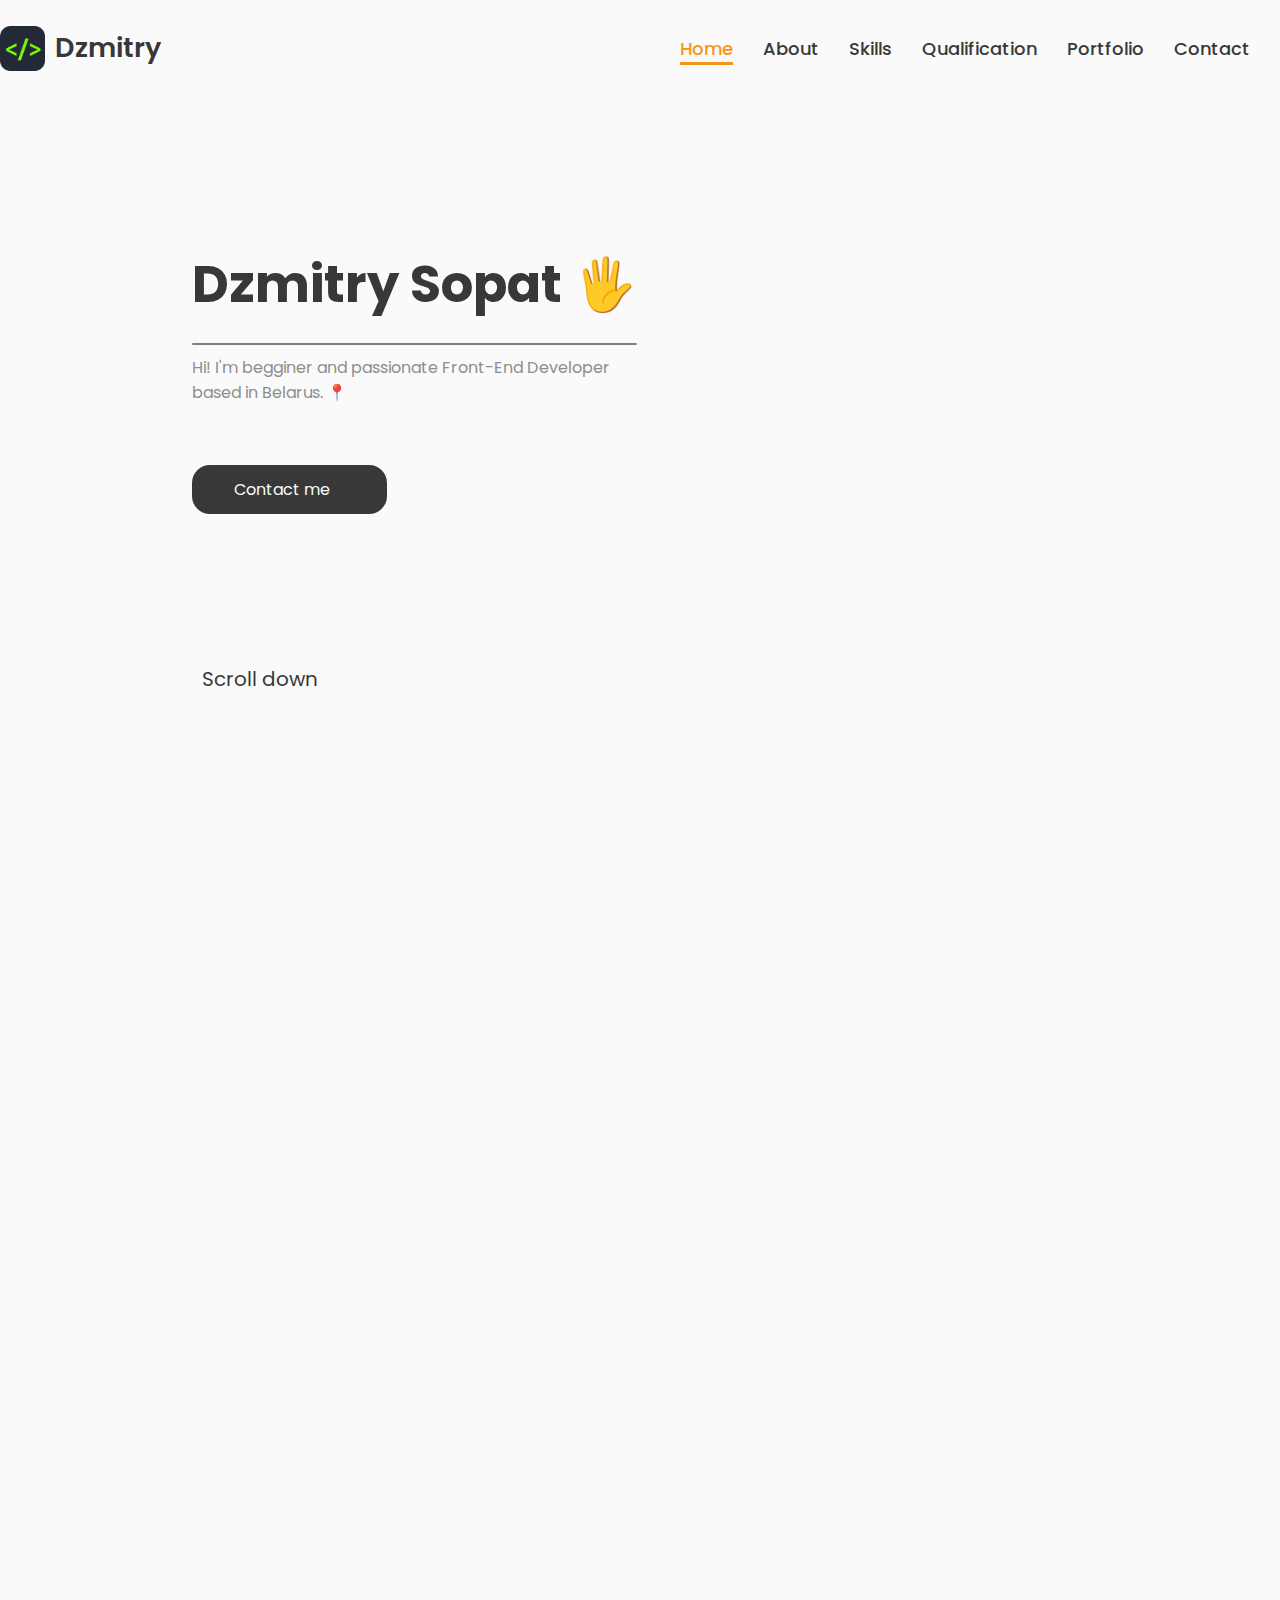
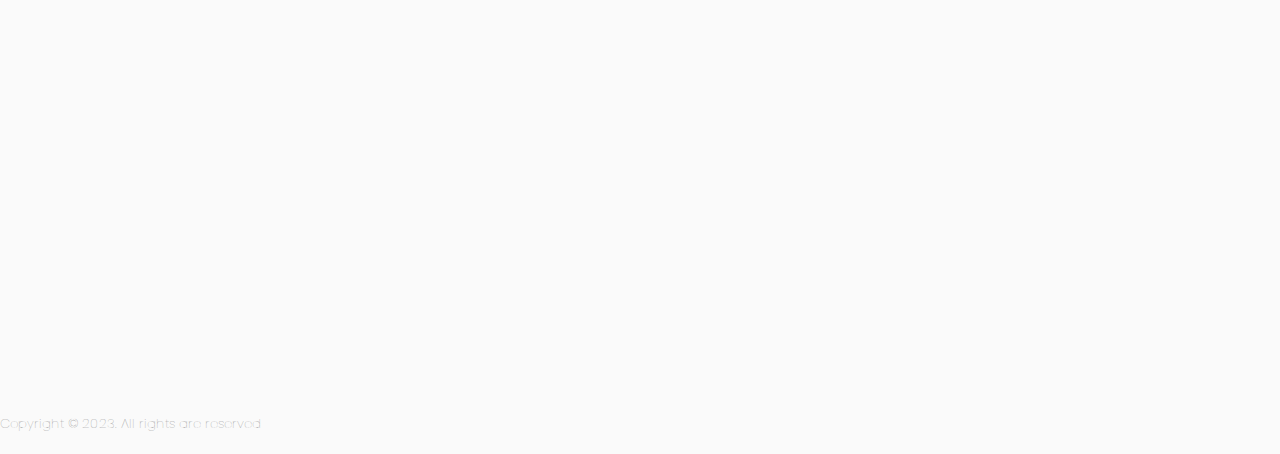
==== index.html @ a09d85f2 "main" ====
<!DOCTYPE html>
<html lang="en">
<head>
    <meta charset="UTF-8">
    <meta name="viewport" content="width=device-width, initial-scale=1.0">
    <title>Front-End</title>
    <link rel="stylesheet" href="./style.css">
    <link rel="stylesheet" href="./mobile.css">
    <link rel="shortcut icon" href="./img/logo.png" type="image/x-icon" id="favicon">
    <link href='https://unpkg.com/boxicons@2.1.4/css/boxicons.min.css' rel='stylesheet'>
    <link rel="stylesheet" href="https://unicons.iconscout.com/release/v4.0.0/css/line.css">
    <link rel="stylesheet" href="https://cdn.jsdelivr.net/npm/swiper@10/swiper-bundle.min.css"/>
    <script src="https://cdn.jsdelivr.net/npm/swiper@10/swiper-bundle.min.js"></script>
    <!-- <script src="https://cdnjs.cloudflare.com/ajax/libs/typed.js/2.1.0/typed.umd.js" integrity="sha512-+2pW8xXU/rNr7VS+H62aqapfRpqFwnSQh9ap6THjsm41AxgA0MhFRtfrABS+Lx2KHJn82UOrnBKhjZOXpom2LQ==" crossorigin="anonymous" referrerpolicy="no-referrer"></script> -->
    <script src="https://unpkg.com/typed.js@2.1.0/dist/typed.umd.js"></script>
</head>
<body class="body_hide">
    <header id="header" class="header">
        <a href="./index.html" id="logo" class="logo"><img src="/img/logo.png" class="logo-img" id="logoImg" alt="">Dzmitry</a>
        <nav id="navigation" class="navigation">
            <a href="#home-anchor" class="nav-link active-link">Home</a>
            <a href="#about-anchor" class="nav-link">About</a>
            <a href="#double-anchor" class="nav-link">Skills</a>
            <a href="#qualification-anchor" class="nav-link">Qualification</a>
            <a href="#portfolio-anchor" class="nav-link">Portfolio</a>
            <a href="#contact-anchor" class="nav-link">Contact</a>
            <i class="uil uil-moon theme"></i>
            <i class="uil uil-apps"></i>
            <div id="menu">
                <a href="#home" class="mob-link active-link" onclick="burgerNav()"><i class="uil uil-estate"></i>Home</a>
                <a href="#about" class="mob-link" onclick="burgerNav()"><i class="uil uil-user"></i>About</a>
                <a href="#double" class="mob-link" onclick="burgerNav()"><i class="uil uil-graph-bar"></i>Skills</a>
                <a href="#qualification" class="mob-link" onclick="burgerNav()"><i class="uil uil-graduation-cap"></i>Qualification</a>
                <a href="#portfolio" class="mob-link" onclick="burgerNav()"><i class="uil uil-bag-alt"></i>Portfolio</a>
                <a href="#contact" class="mob-link" onclick="burgerNav()"><i class="uil uil-message"></i>Contact</a>
                <i class="uil uil-times" id="close"></i>
            </div>
        </nav>
    </header>
    <div class="anchor" id="home-anchor"></div>
    <main id="main" class="main">
        <article id="home">
            <section class="links" id="links">
                <a href="https://by.linkedin.com/in/dzmitry-sopat-796473251" target="_blank"><i class="uil uil-linkedin-alt"></i></a>
                <a href="https://github.com/dzmitrysopat" target="_blank"><i class="uil uil-github-alt"></i></a>
                <a href="https://t.me/dimka_myxa" target="_blank"><i class="uil uil-telegram-alt"></i></a>
            </section>
            <section id="information" class="information">
                <h1>Dzmitry Sopat 🖐</h1>
                <div class="type">
                <h3 class="typing"></h3>
                </div>
                <hr>
                <p class="description">
                    Hi! I'm begginer and passionate Front-End Developer <br> based in Belarus. 📍
                </p>
                <div class="btns">
                    <a href="#contact-anchor" class="btn">Contact me<i class="uil uil-message"></i></a>
                    <a href="#contact" class="btn">Contact me<i class="uil uil-message"></i></a>
                    <a href="#about-anchor" class="white-btn"><i class="uil uil-mouse-alt scroll"></i>Scroll down<i class="uil uil-arrow-down"></i></a>
                    <a href="#about" class="white-btn"><i class="uil uil-mouse-alt scroll"></i>Scroll down<i class="uil uil-arrow-down"></i></a>
                </div>
            </section>
            <img src="./img/second.png" class="selfie" alt="">
        </article>

        <div class="anchor" id="about-anchor"></div>

        <article class="container element-animation" id="about">
            <section class="container-name">
                <h2>About Me</h2>
                <h4>My introdution</h4>
            </section>
            <section class="about">
                <img src="./img/first.png" class="selfie" alt="">
                <section class="container">
                    <div class="cards">
                        <a href="#double-anchor" class="card">
                            <i class='bx bx-award'></i>
                            <h4>Experience</h4>
                            <h5 class="">2 years</h5>
                        </a>
                        <a href="#portfolio-anchor" class="card">
                            <i class='bx bx-code-alt'></i>
                            <h4>Completed</h4>
                            <h5>5 projects</h5>
                        </a>
                        <a href="#contact-anchor" class="card">
                            <i class='bx bx-support'></i>
                            <h4>Support</h4>
                            <h5>Online 24/7</h5>
                        </a>
                    </div>
                    <p class="description">As a Junior Front-End Developer, I possess an impressive arsenal of skills in HTML, CSS, JavaScript. I excel in designing and maintaining responsive websites that offer a smooth user experience. My expertise lies in crafting dynamic, engaging interfaces through writing clean and optimized code and utilizing cutting-edge development tools and techniques. I am also a team player who thrives in collaborating with cross-functional teams to produce outstanding web applications.</p>
                    <!-- <a href="" class="btn" download="">Download CV<i class="uil uil-message"></i></a> -->
                </section>
            </section>
        </article>

        <div class="anchor" id="double-anchor"></div>

        <article class="container element-animation" id="double">
            <div id="skills" class="container">
                <section class="container-name">
                    <h2>Skills</h2>
                    <h4>My technical level</h4>
                </section>
                <section>
                    <div class="parent-card container">
                        <section class="container-name">
                            <h3>Front-End Developer</h3>
                            <hr>
                            <p class="description">I increase my skills every day</p>
                        </section>
                        <div class="skill-items">
                            <div class="skill-item">
                                <img src="https://skillicons.dev/icons?i=html" alt="html-icon">
                                <div class="skill-description">
                                    <h4 class="black">HTML</h4>
                                <h5>Basic</h5>
                            </div>
                            </div>
                            <div class="skill-item">
                                <img src="https://skillicons.dev/icons?i=css" alt="css-icon">
                                <div class="skill-description">
                                    <h4 class="black">CSS</h4>
                                <h5>Advanced</h5>
                            </div>
                            </div>
                            <div class="skill-item">
                                <img src="https://skillicons.dev/icons?i=js" alt="js-icon">
                                <div class="skill-description">
                                    <h4 class="black">JavaScript</h4>
                                <h5>Basic</h5>
                            </div>
                            </div>
                            <div class="skill-item">
                                <img src="https://skillicons.dev/icons?i=github" class="alt-image" id="git" alt="git-icon">
                                <div class="skill-description">
                                    <h4 class="black">Git</h4>
                                <h5>Basic</h5>
                            </div>
                            </div>
                            <div class="skill-item">
                                <img src="https://skillicons.dev/icons?i=bootstrap" alt="bootstrap-icon">
                                <div class="skill-description">
                                    <h4 class="black">Bootstrap</h4>
                                <h5>Basic</h5>
                            </div>
                        </div>
                            <div class="skill-item">
                                <img src="https://skillicons.dev/icons?i=figma" class="alt-image" id="figma" alt="figma-icon">
                                <div class="skill-description">
                                    <h4 class="black">Figma</h4>
                                <h5>Basic</h5>
                            </div>
                        </div>
                        </div>
                    </div>
                </section>
            </div>

            <div id="services" class="container">
                <section class="container-name">
                    <h2>Services</h2>
                    <h4>What i offer</h4>
                </section>
                <section>
                    <div class="parent-card container">
                        <section class="container-name">
                            <h3>2 years of experience</h3>
                            <hr>
                            <p class="description">Providing quality work to clients</p>
                        </section>
                        <ul>
                            <li>
                                <img src="./img/check.svg" alt="">
                                I develop the user interface.
                            </li>
                            <li>
                                <img src="./img/check.svg" alt="">
                                Web page development.
                            </li>
                            <li>
                                <img src="./img/check.svg" alt="">
                                I create ux element interactions.
                            </li>
                            <li>
                                <img src="./img/check.svg" alt="">
                                I position your brand.
                            </li>
                        </ul>
                    </div>
                </section>
            </div>
        </article>

        <div class="anchor" id="qualification-anchor"></div>

        <article class="container element-animation" id="qualification">
            <section class="container-name">
                <h2>Qualification</h2>
                <h4>My personal jorney</h4>
            </section>
            <section class="tabs">
                <button class="white-btn active" id="EducationBtn" onclick="hide()"><i class="uil uil-graduation-cap"></i>Education</button>
                <button class="white-btn" id="WorkBtn" onclick="show()"><i class="uil uil-briefcase-alt"></i>Experience</button>
            </section>
            <section class="container">
            <section class="education qualification-container">
                <div class="skill-description">
                    <h4>Energy Engineer</h4>
                    <h5>GSTU, Gomel, Belarus</h5>
                    <h5><i class="uil uil-calendar-alt"></i> 2013-2018</h5>
                </div>
                <div class="skill-description">
                    <h4>Master of Energy</h4>
                    <h5>GSTU, Gomel, Belarus</h5>
                    <h5><i class="uil uil-calendar-alt"></i>2018-2019</h5>
                </div>
            </section>
            <section class="qualification-container work hidden">
                <div class="skill-description">
                    <h4>Sales Specialist</h4>
                    <h5>A1(velcom), Belarus</h5>
                    <h5><i class="uil uil-calendar-alt"></i> 2016-2019</h5>
                </div>
                <div class="skill-description">
                    <h4>Software Engineer</h4>
                    <h5>RUE "Gomelenergo"</h5>
                    <h5><i class="uil uil-calendar-alt"></i>2020-2023</h5>
                </div>
            </section>
            <section class="history-line">
                <div class="dot"></div>
                <div class="v-line"></div>
                <div class="dot"></div>
                <div class="v-line"></div>
                <div class="dot"></div>
                <div class="v-line"></div>
                <div class="dot"></div>
            </section>
            <section class="education qualification-container">
                <div class="skill-description">
                    <h4>Software Engineer</h4>
                    <h5>GSTU, Gomel, Belarus</h5>
                    <h5><i class="uil uil-calendar-alt"></i> 2016-2018</h5>
                </div>
                <div class="skill-description">
                    <h4>Web Developer</h4>
                    <h5>It-Academy, Belarus</h5>
                    <h5><i class="uil uil-calendar-alt"></i>2022</h5>
                </div>
            </section>
            <section class="qualification-container work hidden">
                <div class="skill-description">
                    <h4>Electronic Engineer</h4>
                    <h5>RUE "Gomelenergo"</h5>
                    <h5><i class="uil uil-calendar-alt"></i>2019</h5>
                </div>
                <div class="skill-description">
                    <h4>Software Engineer</h4>
                    <h5>RUE "Gomelenergo"</h5>
                    <h5><i class="uil uil-calendar-alt"></i>2023-</h5>
                </div>
            </section>
        </section>
        </article>

        <div class="anchor" id="portfolio-anchor"></div>

        <article class="container element-animation" id="portfolio">
            <section class="container-name">
                <h2>Portfolio</h2>
                <h4>My cases</h4>
            </section>
            <section class="swiper">
                <div class="swiper-wrapper">
                    <div class="swiper-slide">
                <article class="case">
                    <img src="./img/jasvami.png" alt="">
                    <h3>Jasvami.com</h3>
                    <p class="description"> Business card of a highly qualified psychologist <br> from Gomel.
                        <br>
                        Website adaptable to all devices,  with ui  components and animated interactions.</p>
                    <a href="https://dzmitrysopat.github.io/jasvami.com" class="btn">Live Demo<i class="uil uil-github-alt"></i></a>
                </article>
                </div>
                <div class="swiper-slide">
                <article class="case">
                    <img src="./img/web.folio.png" alt="">
                    <h3>web.folio</h3>
                    <p class="description">
                        Final project for It-Academy journey.
                        <br>
                        Website adaptable to all devices, <br> with ui components and animated interactions.</p>
                    <a href="https://dzmitrysopat.github.io/web.folio" class="btn">Live Demo<i class="uil uil-github-alt"></i></a>
                </article>
            </div>
            <div class="swiper-slide">
                <article class="case">
                    <img src="./img/travel.png" alt="">
                    <h3>Travel</h3>
                    <p class="description">
                        Final project for It-Academy journey.
                        <br>
                        Website adaptable to all devices, <br> with ui components and animated interactions.</p>
                    <a href="https://dzmitrysopat.github.io/travel" class="btn">Live Demo<i class="uil uil-github-alt"></i></a>
                </article>
            </div>
            </div>
            <div class="swiper-pagination"></div>
            </section>
            <div class="swiper-button-prev"></div>
            <div class="swiper-button-next"></div>
        </article>

        <div class="anchor" id="contact-anchor"></div>

        <article class="container element-animation" id="contact">
            <section class="container-name">
                <h2>Contact</h2>
                <h4>Get in touch</h4>
            </section>
            <section class="container">
                <div class="parent-card container">
                    <h3>Hit me up! 👇</h3>
                    <a href="https://t.me/dimka_myxa" target="_blank" class="card">
                        <div class="skill-item">
                            <i class="uil uil-telegram-alt"></i>
                            <div class="skill-description">
                                <h4>Telegram</h4>
                                <h5>Find me</h5>
                            </div>
                        </div>
                    </a>
                    <a href="https://instagram.com/dimka_myxa" target="_blank" class="card">
                        <div class="skill-item">
                            <i class="uil uil-instagram"></i>
                            <div class="skill-description">
                                <h4>Instagram</h4>
                                <h5>Follow me</h5>
                            </div>
                        </div>
                    </a>
                    <a href="https://by.linkedin.com/in/dzmitry-sopat-796473251" target="_blank" class="card">
                        <div class="skill-item">
                            <i class="uil uil-linkedin"></i>
                            <div class="skill-description">
                                <h4>Linkedin</h4>
                                <h5>Hire me</h5>
                            </div>
                        </div>
                    </a>
                </div>
                <div class="parent-card container">
                    <h3>Write me to collab</h3>
                    <form action="https://formsubmit.co/dzmitrysopat@gmail.com" method="post">
                        <label for="name">Name</label>
                        <input type="text" name="name" id="name" placeholder="Insert your name">
                        <label for="email">Email</label>
                        <input type="email" name="email" id="email" placeholder="Insert your email">
                        <label for="message">Message</label>
                        <textarea id="message" name="message" placeholder="Tell about your project / company"></textarea>
                        <button class="btn" type="submit">Send Message<i class="uil uil-message"></i></button>
                        <input type="hidden" name="_captcha" value="false">
                        <input type="hidden" name="_next" value="https://dzmitrysopat.github.io/Portfolio/">
                    </form>
                </div>
            </section>
        </article>
    </main>

    <div id="progress">
        <span id="progress-value"><i class="uil uil-arrow-up"></i></span>
    </div>

    <footer id="footer" class="footer">
        <h5 class="copyright">Copyright © 2023. All rights are reserved</h5>
    </footer>

    
    <script src="./script.js"></script>
    <script src="./theme.js"></script>
</body>
</html>
---- style.css ----
@import url("https://fonts.googleapis.com/css2?family=Poppins:wght@400;500;600&display=swap");

/* #75FE03 */ /* #dddddd */ /* #383838 */ /* #f7941d */

*{
    font-family: "Poppins", sans-serif;
    text-decoration: none;
    color: #383838;
    padding: 0;
    margin: 0;
    /* outline: 2px solid lightgreen; */
}

html {
    scroll-behavior: smooth;
}

body{
    display: flex;
    flex: 1;
    margin: 0 auto;
    max-width: 1400px;
    overflow-x: hidden;
    flex-direction: column;
    background-color: #fafafa;
}

.body_hide {
	opacity: 0;
	transition: 2s opacity ease-in-out;
}
.body_visible {
	opacity: 1;
}

.element-animation {
    opacity: 0;
    transform: translateY(0%);
}

.element-animation {
    opacity: 0;
    transform: translateY(15%);
}

.element-animation.element-show {
    opacity: 1;
    transition: all 1.5s;
    transform: translateY(0%);
}

.hidden{
    display: none !important;  
}

::-webkit-scrollbar{
	width: 10px;
}

::-webkit-scrollbar-thumb{
	background: #808080;
}

::selection {
    background: #f7941d; 
    color: #fff;
}

.dark ::selection{
    background: #75fe03;
}

i{
    font-size: 28px;
    font-weight: 100;
    transition: all .4s;
    cursor: pointer;
}

i:hover,
span{
    color: #f7941d;
}

i.scroll{
    font-size: 50px;
    font-weight: 100;
}

h1{
    font-size: 3.2rem;
}

h2{
    font-size: 2.5rem;
}

h3,
.typed-cursor,
.typed-cursor--blink {
    font-size: 1.5rem;
    font-weight: 500;
    /* color: #f7941d; */
}

h4{
    color: #8d8e8d;
    font-weight: 400;
    font-size: 17px;
    transition: all .4s;
}

h5, h5 > i{
    color: #8d8e8d;
    font-weight: 100;
}

hr{
    height: 2px;
    border: 0px;
    border-radius: 50px;
    background-color: #808080;
}

header{
    top: 0;
    padding: 2% 0;
    z-index: 3;
    display: flex;
    position: sticky;
    align-items: center;
    background-color: inherit;
    justify-content: space-between;
}

footer{
    padding: 20px 0;
}

#logo{
    gap: 10px;
    display: flex;
    font-size: 27px;
    font-weight: 600;
    align-items: center;
    transition: all .4s;   
}

#logoImg{
    width: 45px;
}

#logo:hover{
    opacity: 0.8;
}

nav{
    gap: 30px;
    display: flex;
    font-size: 18px;
    font-weight: 500;
    align-items: center;
}

nav > a{
    transition: all .4s;
	position: relative;
    cursor: pointer;
}

nav > a:hover,
nav > a.colored{
    color: #f7941d;
}

nav > a:after,
nav > a:active:after{
	display: block;
	position: absolute;
	left: 0; /*изменить на right:0;, чтобы изменить направление подчёркивания */
	width: 0;/*задаём длинну линии до наведения курсора*/
	height: 3px; /*задаём ширину линии*/
	background-color: #f7941d; /*задаём цвет линии*/
	content: "";
	transition: width 0.2s ease-out; /*задаём время анимации*/
}

nav > a:hover:after,
nav > a:focus:after,
nav > a.active-link:after {
	width: 100%; /*устанавливаем значение 100% чтобы ссылка подчёркивалась полностью*/
}

nav a.active-link,
nav a.active-link >i{
    color: #f7941d;
}

.uil-apps{
    display: none;
}

.uil-times{
    font-size: 40px;
    position: absolute;
    bottom: 0;
    right: 5%;
}

#menu{
    position: absolute;
    background-color: #fafafa;
    display: none;
    bottom: 0;
    left: 0;
    grid-template-columns: repeat(3, 1fr);
    grid-template-rows: repeat(2, 1fr);
    grid-column-gap: 10px;
    grid-row-gap: 10px;
    position: absolute;
    border: 2px solid #c7c7c7;
    border-bottom: none;
    border-radius: 25px 25px 0 0;
    z-index: 10;
    width: 100vw;
    align-self: center;
    padding-bottom: 70px;
}

#menuToggle input:checked ~ .uil-apps{
    opacity: 1;
    /* transform: rotate(45deg) translate(-2px, -1px); */
    background: #fff;
}

#menuToggle input:checked ~ div{
    transform: none;
}

a.mob-link{
    display: flex;
    flex-direction: column;
    align-items: center;
    transition: all .4s ;
}

a.mob-link:hover,
a.mob-link:hover > i{
    cursor: pointer;
    color: #f7941d;
}

main{
    margin: 150px 0;
    display: flex;
    flex-direction: column;
    gap: 150px;
}

.container,
section.container{
    display: flex;
    flex-direction: column;
    gap: 50px;
    align-items: center;
}

.container-name,
section.container-name > p{
    text-align: center;
}

#home, .about, #double{
    display: flex;
    gap: 15%;
    align-items: flex-start;
}

#about{
    justify-content: center;
}

#double{
    gap: 0;
    justify-content:space-evenly;
    flex-direction: row;
}

#qualification{
    gap: 0;
}

#qualification > section.container{
    flex-direction: row;
    align-items: flex-start;
    justify-content: center;
    position: relative;
}

.skill-description > h5{
gap: 10px;
    display: flex;
align-items: center;
}

section.links{
    flex-direction: column;
    margin-top: 80px;
    display: flex;
    gap: 10px;
}

img.selfie{
    /* width: 25%; */
    /* max-height: 450px; */
    max-height: 45vh;
    border-radius: 50%;
}

section.information{
    display: flex;
    flex-direction: column;
    gap: 10px;
}

div.type > h3{
    color: #f7941d;
}

.description{
    color: #8d8e8d;
}

.type{
    display: flex;
}

div.btns{
    gap: 150px;
    display: flex;
    margin-top: 50px;
    flex-direction: column;   
}

div.btns > a:nth-child(even){
    display: none;
}

a.btn, button.btn{
    padding: 10px 40px;
    width: fit-content;
    gap: 15px;
    display: flex;
    align-items: center;
    justify-content: center;
    color: #fafafa;
    background-color: #383838;
    border: 2px solid #383838;
    border-radius: 18px;
    transition: all .4s;
    cursor: pointer;    
}

a.btn > i,
button.btn > i{
    color: #fafafa;
}

a.white-btn,
button.white-btn{
    font-size: 20px;
    width: fit-content;
    gap: 10px;
    display: flex;
    align-items: center;
    justify-content: center;
    background-color: inherit;
    border: none;
    transition: all .4s;
    cursor: pointer;
}

.btn:hover{
    background-color: inherit;
    color: #383838;
}

.btn:hover > i{
    color: #383838;
}


.description{
    text-align: justify;
    max-width: 535px;
}

div.cards{
    display: flex;
    gap: 20px;
}

a.card{
    cursor: pointer;
    display: flex;
    flex-direction: column;
    width: 125px;
    background-color: #fff;
    border: 2px solid #ddd;
    border-radius: 10px;
    text-align: center;
    padding: 15px 20px;
    transition: all .4s;
}

a.card > h4{
    color: #383838;
}

section.container > .btn{
    align-self: flex-start;
}


/* Skills & Services block */
.parent-card{
    gap: 25px;
    display: flex;
    flex-direction: column;
    background-color: #fff;
    border: 2px solid #ddd;
    border-radius: 10px;
    align-items: center;
    padding: 25px 40px;
}



div.skill-items{
    display: grid;
    grid-template-columns: repeat(2, 1fr);
    gap: 10px;
}

div.skill-description > h4{
    color: #383838;
}

div.skill-item{
    gap: 10px;
    padding: 15px;
    display: flex;
    text-align: left;
}

ul{
    gap: 30px;
    display: flex;
    flex-direction: column;
    list-style-type: none;
}

li{
    gap: 10px;
    font-size: 20px;
    display: flex;
}
/* Skills & Services block */


/* Qualification */
#qualification{
    gap: 50px;
    align-items: center;
}

.tabs{
    display: flex;
    align-items: center;
    justify-content: center;
    gap: 50px;
}

section.history-line{
    position: static;
    display: flex;
    flex-direction: column;
    align-items: center;
    justify-content: center;
}

div.dot{
    width: 30px;
    height: 30px;
    background-color: #383838;
    border-radius: 50%;
}

div.v-line{
    background-color: #383838;
    width: 4px;
    height: 100px;
}

.qualification-container{
    display: grid;
    grid-template-columns: 1fr;
    grid-template-rows:  1fr;
    grid-column-gap: 0px;
    grid-row-gap: 170px;
}

.skill-description{ 
    grid-area: 1 / 1 / 2 / 2; 
}

.qualification-container > .skill-description:nth-child(2) {
    grid-area: 2 / 1 / 3 / 2; 
}

section.qualification-container:nth-child(4),
section.qualification-container:nth-child(5){
    display: grid;
grid-template-columns: 1fr;
grid-template-rows: repeat(4, 1fr);
grid-column-gap: 0px;
grid-row-gap: 40px;
}

section.qualification-container:nth-child(4) > .skill-description,
section.qualification-container:nth-child(5) > .skill-description{
    grid-area: 2 / 1 / 3 / 2;
}

section.qualification-container:nth-child(4) > .skill-description:nth-child(2),
section.qualification-container:nth-child(5) > .skill-description:nth-child(2){
    grid-area: 4 / 1 / 5 / 2;
}

/* Qualification */

/* cases */
.case{
    display: grid;
grid-template-columns: repeat(2, auto);
grid-template-rows: repeat(3, auto);
grid-column-gap: 50px;
grid-row-gap: 0px;
align-items: center;
justify-content: space-evenly;
}

.case > img { 
    grid-area: 1 / 1 / 4 / 2; 
    max-width: 520px;
    border-radius: 15px;
}

.case > h3{
    grid-area: 1 / 2 / 2 / 3;
    font-size: 30px;
}

.case > p{
    grid-area: 2 / 2 / 3 / 3;
    font-size: 20px;
}

.case a{
    grid-area: 3 / 2 / 4 / 3;
    height: 40px;
}

.swiper{
    position: relative;
    width: 1100px;
}

span.swiper-pagination-bullet{
    background-color: #383838;
    color: #383838;
    height: 12px;
    width: 12px;
    opacity: 0.55;
}

span.swiper-pagination-bullet-active{
    background-color: #f7941d;
    opacity: 1;
}

#portfolio{
    position: relative;
}

div.swiper-button-next,
div.swiper-button-prev{
    top: 55%;
    margin: 0;
    color: #383838;
    font-weight: 700;
    transition: all .4s;
}

.swiper-button-prev:hover,
.swiper-button-next:hover{
    color: #f7941d;
}

.swiper-wrapper{
    padding-bottom: 50px;
}

/* cases */

/* Contacts block */
#contact > .container{
    display: flex;
    flex-direction: row;
    align-items: flex-start;
    justify-content: space-evenly;
}

.parent-card > a.card{
    padding: 10px 50px 10px 10px;
}

a.card > .skill-item{
    padding: 0;
}

a.card:hover > i,
a.card:hover > h4,
a.card:hover > div.skill-item > i,
.skill-item:hover > i,
a.card:hover > div.skill-item > div.skill-description > h4,
a.white-btn:hover,
a.white-btn:hover > i,
button.white-btn:hover,
button.white-btn:hover > i,
button.white-btn.active,
button.white-btn.active > i{
    color: #f7941d;
}

div.parent-card > h3{
    align-self: flex-start;
    border-bottom: 2px solid #ddd;
}

form{
    display: flex;
    flex-direction: column;
    align-items: flex-start;
}

label{
    font-size: 20px;
    font-weight: 500;
    margin-left: 5px;
    margin-bottom: 5px;
}

input, textarea{
    width: 30vw;
    padding: 15px; 
    font-size: 18px;
    margin-bottom: 20px;
    border-radius: 8px;
    border: 2px solid #dddddd;
}

textarea{
    height: 100px;
}

button[type=submit]{
    width: 100%;
    padding: 0;
    border-radius: 10px;
}

.case > a.btn{
    width: 99%;
    padding: 0;
    border-radius: 10px;
}

section.container > div.parent-card:first-child{
    align-self: stretch;
}
/* Contacts block */

#progress {
    position: fixed;
    right: 3%;
    bottom: 5%;
    height: 70px;
    width: 70px;
    display: none;
    place-items: center;
    border-radius: 50%;
    box-shadow: 0 0 10px rgba(0, 0, 0, 0.2);
    cursor: pointer;
    z-index: 2;
}

#progress-value{
    display: block;
    height: calc(100% - 15px);
    width: calc(100% - 15px);
    background-color: #ffffff;
    border-radius: 50%;
    display: flex;
    /* place-items: center; */
    align-items: center;
    justify-content: center;
    font-size: 35px;
    color: #001a2e;
}

span > i.uil-arrow-up{
    font-size: 35px;
    border-radius: 50%;
}

/* dark scheme */
.dark body,
.dark #menu{
    color: #fff;
    background-color: #383838;
}

.dark a,
.dark i,
.dark h1,
.dark h2,
.dark h3,
.dark > h4,
.dark div.card,
.dark div.card > h4,
.dark .parent-card,
.dark div.skill-description > h4,
.dark li,
.dark button,
.dark div.swiper-button-next,
.dark div.swiper-button-prev,
.dark input,
.dark textarea,
.dark a.btn:hover,
.dark a.btn:hover > i,
.dark button.btn:hover > i,
.dark label{
    color: #ddd;
    background-color: inherit;
}

.dark .btn,
.dark .btn > i,
.dark button[type=submit],
.dark span.swiper-pagination-bullet{
    background-color: #ddd;
    color: inherit;
}

.dark i:hover,
.dark a.card:hover > h4,
.dark a.card:hover > i,
.dark div.swiper-button-next:hover,
.dark div.swiper-button-prev:hover,
.dark i.uil-arrow-up:hover,
.dark nav > a:hover,
.dark nav > a.colored,
.dark nav a.active-link,
.dark nav a.active-link >i,
.dark a.mob-link:hover,
.dark a.mob-link:hover > i,
.dark a.white-btn:hover,
.dark a.white-btn:hover > i,
.dark button.white-btn:hover,
.dark button.white-btn:hover > i,
.dark button.white-btn.active,
.dark button.white-btn.active > i,
.dark a.card:hover > div.skill-item > i,
.dark .skill-item:hover > i,
.dark a.card:hover > div.skill-item > div.skill-description > h4{
    color: #75fe03;
}

.dark span.swiper-pagination-bullet-active,
.dark nav > a:after,
.dark nav > a:active:after{
    background-color: #75fe03;
}

.dark button.btn:hover{
    background-color: inherit;
    color: #ddd;
    border: 2px solid #ddd;
}

.dark div.dot,
.dark div.v-line{
    background-color: #ddd;
}

.dark a.btn{
    border: 2px solid #ddd;
}

.dark a.card:hover{
    border: 2px solid #75fe03;
}

.dark a.card > h4{
    color: #ddd;
}

.dark i.uil-arrow-up{
    color: #383838;
}

.dark ::selection {
    background: #8d8e8d; 
    color: #fff;
}

.dark div.type > h3,
.dark div.type > span{
    color: #75fe03;
}

/* dark scheme */
---- mobile.css ----
/* 992px 768px  576px 350px*/  


@media screen and (max-width: 600px){
    main{
        margin: 50px 25px;
        gap: 100px;
    }

    ::-webkit-scrollbar{
        display: none;
    }

    header{
        padding: 2%;
        position: fixed;
        bottom: 0;
        top: auto;
        width: 95vw;
    }

    .dark header{
        border-top: 2px solid #505050;
    }

    nav > a,
    .anchor{
        display: none;
    }

    nav{
        gap: 20px;
    }

    .uil-apps{
        display: block !important;
        position: absolute;
        right: 13% !important;
        bottom: 15% !important;
        z-index: 5;
    }

    .burger-menu{
        display: grid !important;
    }

    h1{
        font-size: 2.4rem;
    }

    #home{
        display: grid;
        grid-template-rows: repeat(2, 1fr);
        grid-column-gap: 0px;
        grid-row-gap: 0px;
    }

    #home > #links { grid-area: 1 / 1 / 2 / 2; }
    #home > #information { grid-area: 2 / 1 / 3 / 3; }
    #home > img { grid-area: 1 / 2 / 2 / 3;
    max-width: 75vw;
    }

    a.btn{
        padding: 5px 10px;
        width: 100%;
    }

    div.btns > a:nth-child(2){
        display: flex;
    }

    div.btns > a:nth-child(odd){
        display: none;
    }

    .about{
        gap: 25px;
        flex-direction: column;
        align-items: center;
    }

    a.card{
        width: auto;
        padding: 10px;
    }

    .description{
        width: auto;
    }

    .about > .container > a.btn{
        width: 100%;
    }

    #double{
        flex-direction: column;
        align-items: center;
        gap: 50px;
    }

    #skills > section > div.parent-card{
        padding: 10px 0;
    }

    #double > #services > section > .parent-card{
        padding: 15px;
    }

    .qualification-container{
        grid-row-gap: 130px;
    }

    section.qualification-container:nth-child(4),
    section.qualification-container:nth-child(5){
    grid-row-gap: 0px !important;
    }

    .swiper{
        width: 90vw;
    }

    .case{
        display: flex;
        flex-direction: column;
        align-items: flex-start;
        justify-content: center;
        gap: 25px;
    }

    .case > img{
        max-width: 85vw;
    }

    .case > .description{
        max-width: 85vw;
    }

    a.btn{
        max-width: 85vw;
    }

    #contact > section.container{
        flex-wrap: wrap-reverse;
        gap: 0;
    }

    section.container > div.parent-card:first-child{
        align-self: stretch;
        border: none;
        flex-wrap: wrap;
        flex-direction: row;
        background-color: inherit;
    }

    section.container > div.parent-card:first-child > h3,
    section.container > div.parent-card:first-child > a.card > div.skill-item > div.skill-description{
        display: none;
    }

    section.container > div.parent-card:first-child > a.card {
        background-color: inherit;
        width: auto;
        padding: 0;
        border: none;
    }

    div.swiper-button-next,
    div.swiper-button-prev{
        display: none;
    }

    div#progress{
        display: none !important;
    }

    #contact > .container > .parent-card:nth-child(2){
        padding: 25px 30px;
    }

    input, textarea{
        width: 70vw;
    }
}

@media screen and (max-width: 992px){
    main{
        margin: 50px 25px 100px 25px;
        gap: 100px;
    }

    ::-webkit-scrollbar{
        display: none;
    }

    header{
        padding: 2%;
        position: fixed;
        bottom: 0;
        top: auto;
        width: 95vw;
    }

    .dark header{
        border-top: 2px solid #505050;
    }

    nav > a,
    .anchor{
        display: none;
    }

    nav{
        gap: 20px;
    }

    footer{
        display: none;
    }

    .uil-apps{
        display: block !important;
        position: absolute;
        right: 8%;
        bottom: 25%;
        z-index: 5;
    }

    .burger-menu{
        display: grid !important;
    }

    h1{
        font-size: 2.4rem;
    }

    #home{
        display: grid;
        /* grid-template-columns: 1fr; */
        grid-template-rows: repeat(2, 1fr);
        grid-column-gap: 20px;
        grid-row-gap: 0px;
        align-items: center;
        justify-content: center;
    }

    #home > #links { 
        grid-area: 3 / 1 / 4 / 2; 
        flex-direction: row; 
        margin-top: 25px; 
        justify-self: center;
    }
    #home > #information { grid-area: 2 / 1 / 3 / 2; }
    #home > img { grid-area: 1 / 1 / 2 / 2;
    max-width: 75vw; align-self: center;
    }


    a.btn{
        padding: 5px 10px;
        width: 100%;
    }

    /* div.btns > a.white-btn{
        display: none;
    } */

    div.btns > a:nth-child(2){
        display: flex;
    }

    div.btns > a:nth-child(odd){
        display: none;
    }

    .about{
        gap: 25px;
        flex-direction: column;
        align-items: center;
    }

    a.card{
        width: auto;
        padding: 10px;
    }

    .description{
        width: auto;
    }

    .about > .container > a.btn{
        width: 100%;
    }

    #double{
        flex-direction: column;
        align-items: center;
        gap: 50px;
    }

    #skills > section > div.parent-card{
        padding: 10px 0;
    }

    #double > #services > section > .parent-card{
        padding: 15px;
    }

    .qualification-container{
        grid-row-gap: 130px;
    }

    section.qualification-container:nth-child(4),
    section.qualification-container:nth-child(5){
    grid-row-gap: 40px;
    }

    .swiper{
        width: 90vw;
    }

    .case{
        display: flex;
        flex-direction: column;
        align-items: flex-start;
        justify-content: center;
        gap: 25px;
    }

    .case > img{
        max-width: 85vw;
    }

    .case > .description{
        max-width: 85vw;
    }

    a.btn{
        max-width: 85vw;
    }

    #contact > section.container{
        flex-wrap: wrap-reverse;
        gap: 0;
    }

    section.container > div.parent-card:first-child{
        align-self: stretch;
        border: none;
        flex-wrap: wrap;
        flex-direction: row;
        background-color: inherit;
    }

    section.container > div.parent-card:first-child > h3{
        display: none;
    }


    div.swiper-button-next,
    div.swiper-button-prev{
        display: none;
    }

    div#progress{
        display: none !important;
    }

    input, textarea{
        width: 70vw;
    }
}

@media screen and (max-width: 1250px){
    .about{
        flex-wrap: wrap;
        gap: 25px;
        align-self: center;
    }

    .swiper{
        width: 90vw;
    }

    .case{
        display: flex;
        flex-direction: column;
        align-items: flex-start;
        justify-content: center;
        gap: 25px;
    }

    .case > img{
        max-width: 85vw;
    }

    .case > .description{
        max-width: 85vw;
    }
}
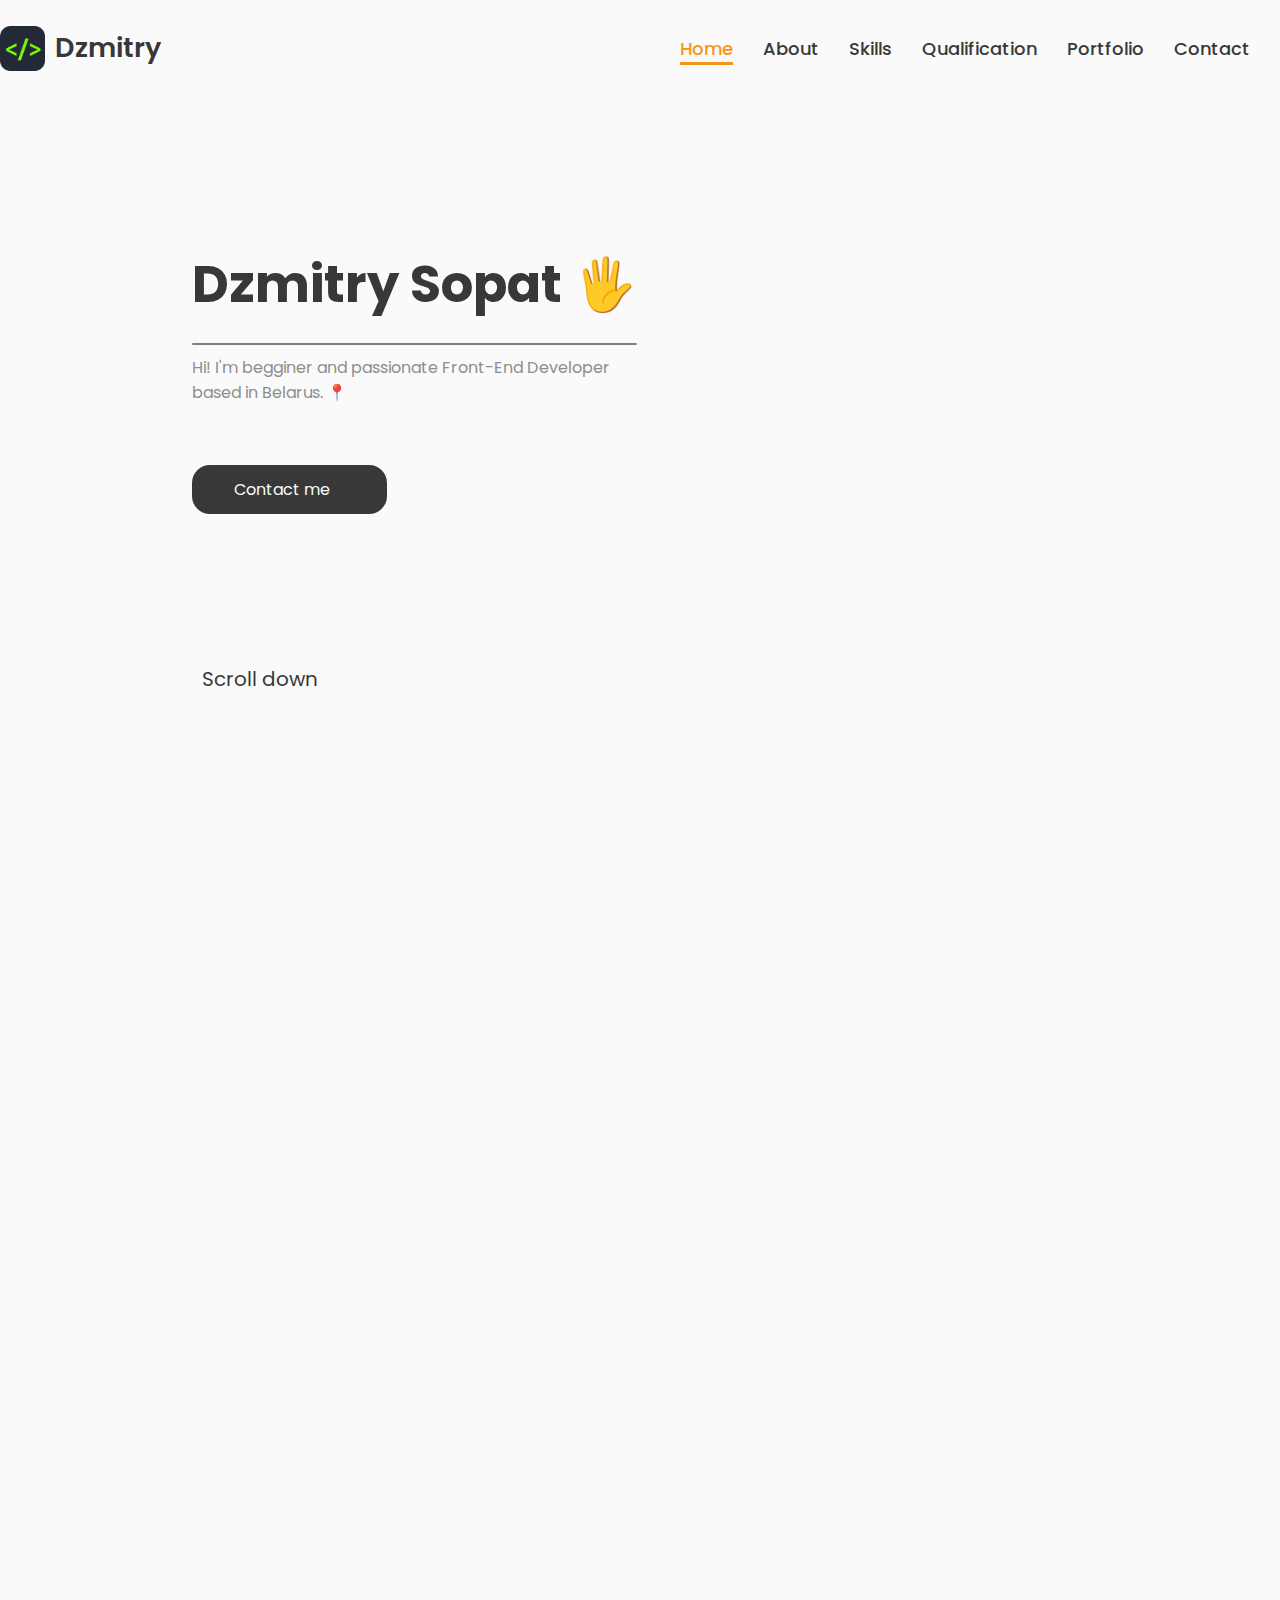
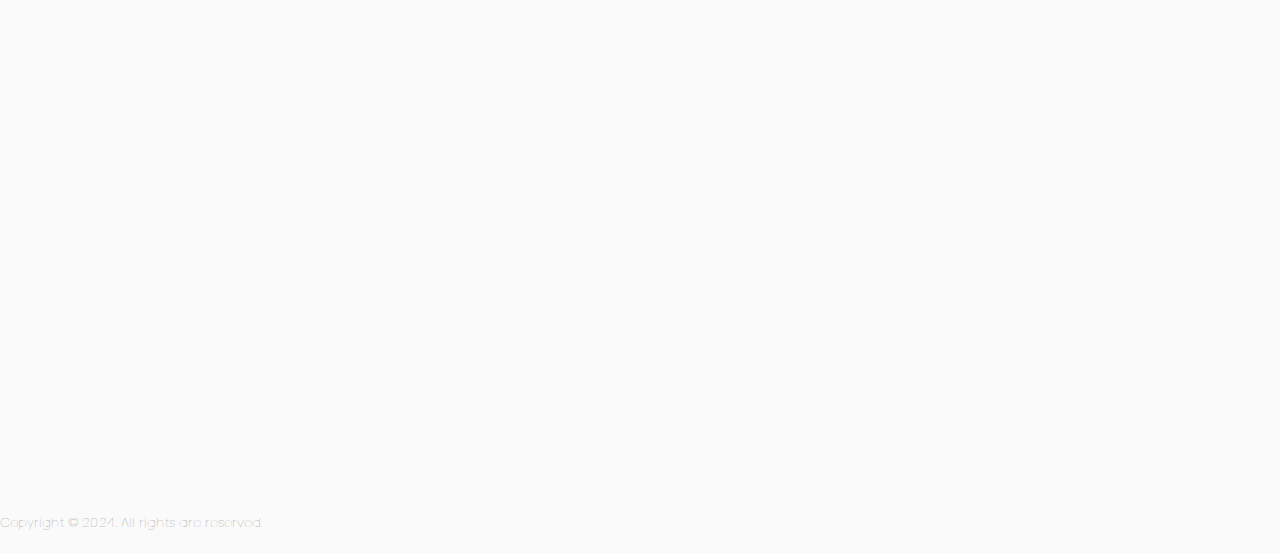
==== commit 4d21466f: "main" ====
--- a/index.html
+++ b/index.html
@@ -92,7 +92,7 @@
                         </a>
                     </div>
                     <p class="description">As a Junior Front-End Developer, I possess an impressive arsenal of skills in HTML, CSS, JavaScript. I excel in designing and maintaining responsive websites that offer a smooth user experience. My expertise lies in crafting dynamic, engaging interfaces through writing clean and optimized code and utilizing cutting-edge development tools and techniques. I am also a team player who thrives in collaborating with cross-functional teams to produce outstanding web applications.</p>
-                    <!-- <a href="" class="btn" download="">Download CV<i class="uil uil-message"></i></a> -->
+                    <a href="" class="btn" download="">Download CV<i class="uil uil-message"></i></a>
                 </section>
             </section>
         </article>
@@ -364,7 +364,7 @@
                         <textarea id="message" name="message" placeholder="Tell about your project / company"></textarea>
                         <button class="btn" type="submit">Send Message<i class="uil uil-message"></i></button>
                         <input type="hidden" name="_captcha" value="false">
-                        <input type="hidden" name="_next" value="https://dzmitrysopat.github.io/Portfolio/">
+                        <!-- <input type="hidden" name="_next" value="https://dzmitrysopat.github.io/Portfolio/"> -->
                     </form>
                 </div>
             </section>
@@ -376,7 +376,7 @@
     </div>
 
     <footer id="footer" class="footer">
-        <h5 class="copyright">Copyright © 2023. All rights are reserved</h5>
+        <h5 class="copyright">Copyright © 2024. All rights are reserved</h5>
     </footer>
 
     
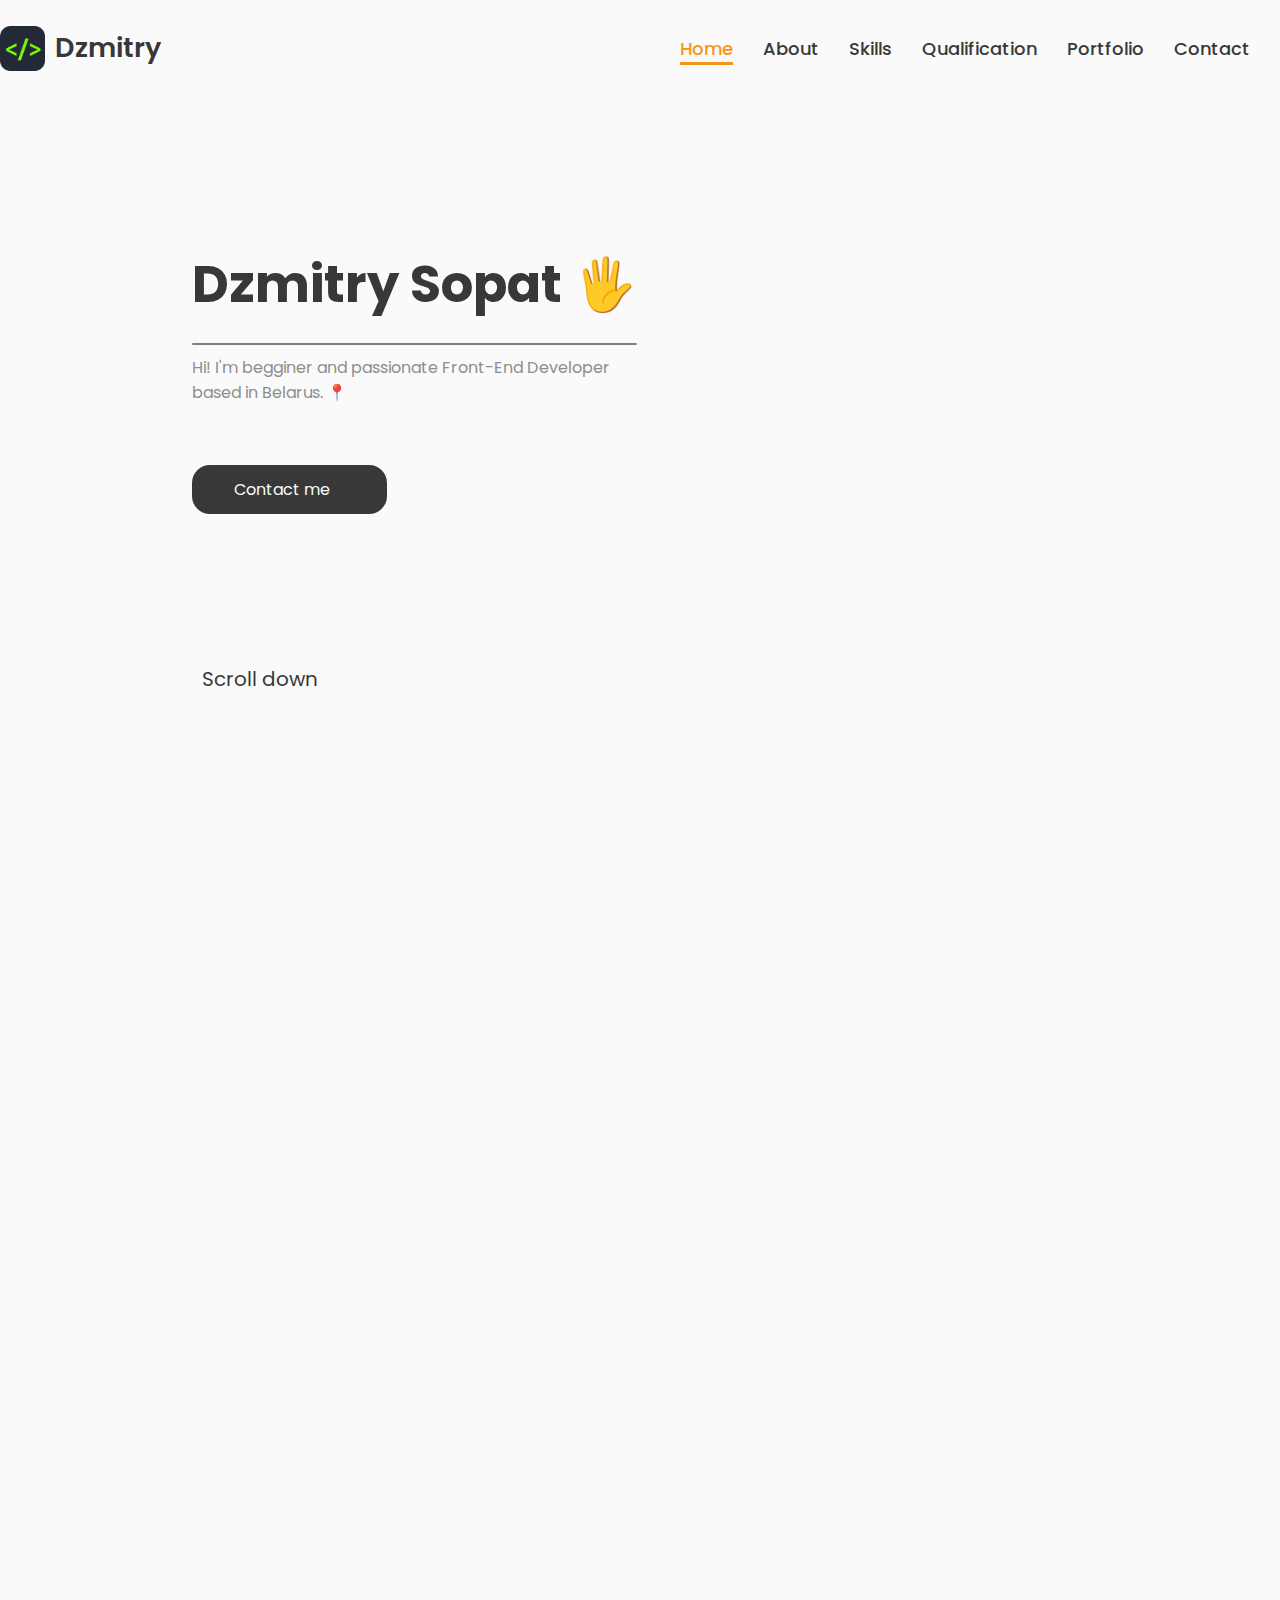
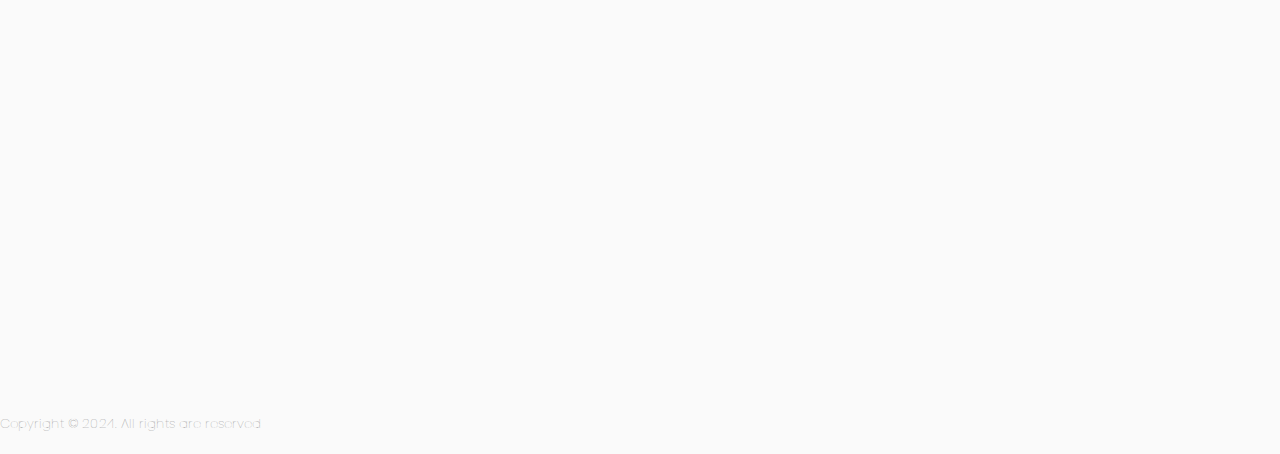
==== commit 3ea9f858: "Merge branch 'main' of https://github.com/dzmitrysopat/Portfolio" ====
--- a/index.html
+++ b/index.html
@@ -92,7 +92,7 @@
                         </a>
                     </div>
                     <p class="description">As a Junior Front-End Developer, I possess an impressive arsenal of skills in HTML, CSS, JavaScript. I excel in designing and maintaining responsive websites that offer a smooth user experience. My expertise lies in crafting dynamic, engaging interfaces through writing clean and optimized code and utilizing cutting-edge development tools and techniques. I am also a team player who thrives in collaborating with cross-functional teams to produce outstanding web applications.</p>
-                    <a href="" class="btn" download="">Download CV<i class="uil uil-message"></i></a>
+                    <!-- <a href="" class="btn" download="">Download CV<i class="uil uil-message"></i></a> -->
                 </section>
             </section>
         </article>
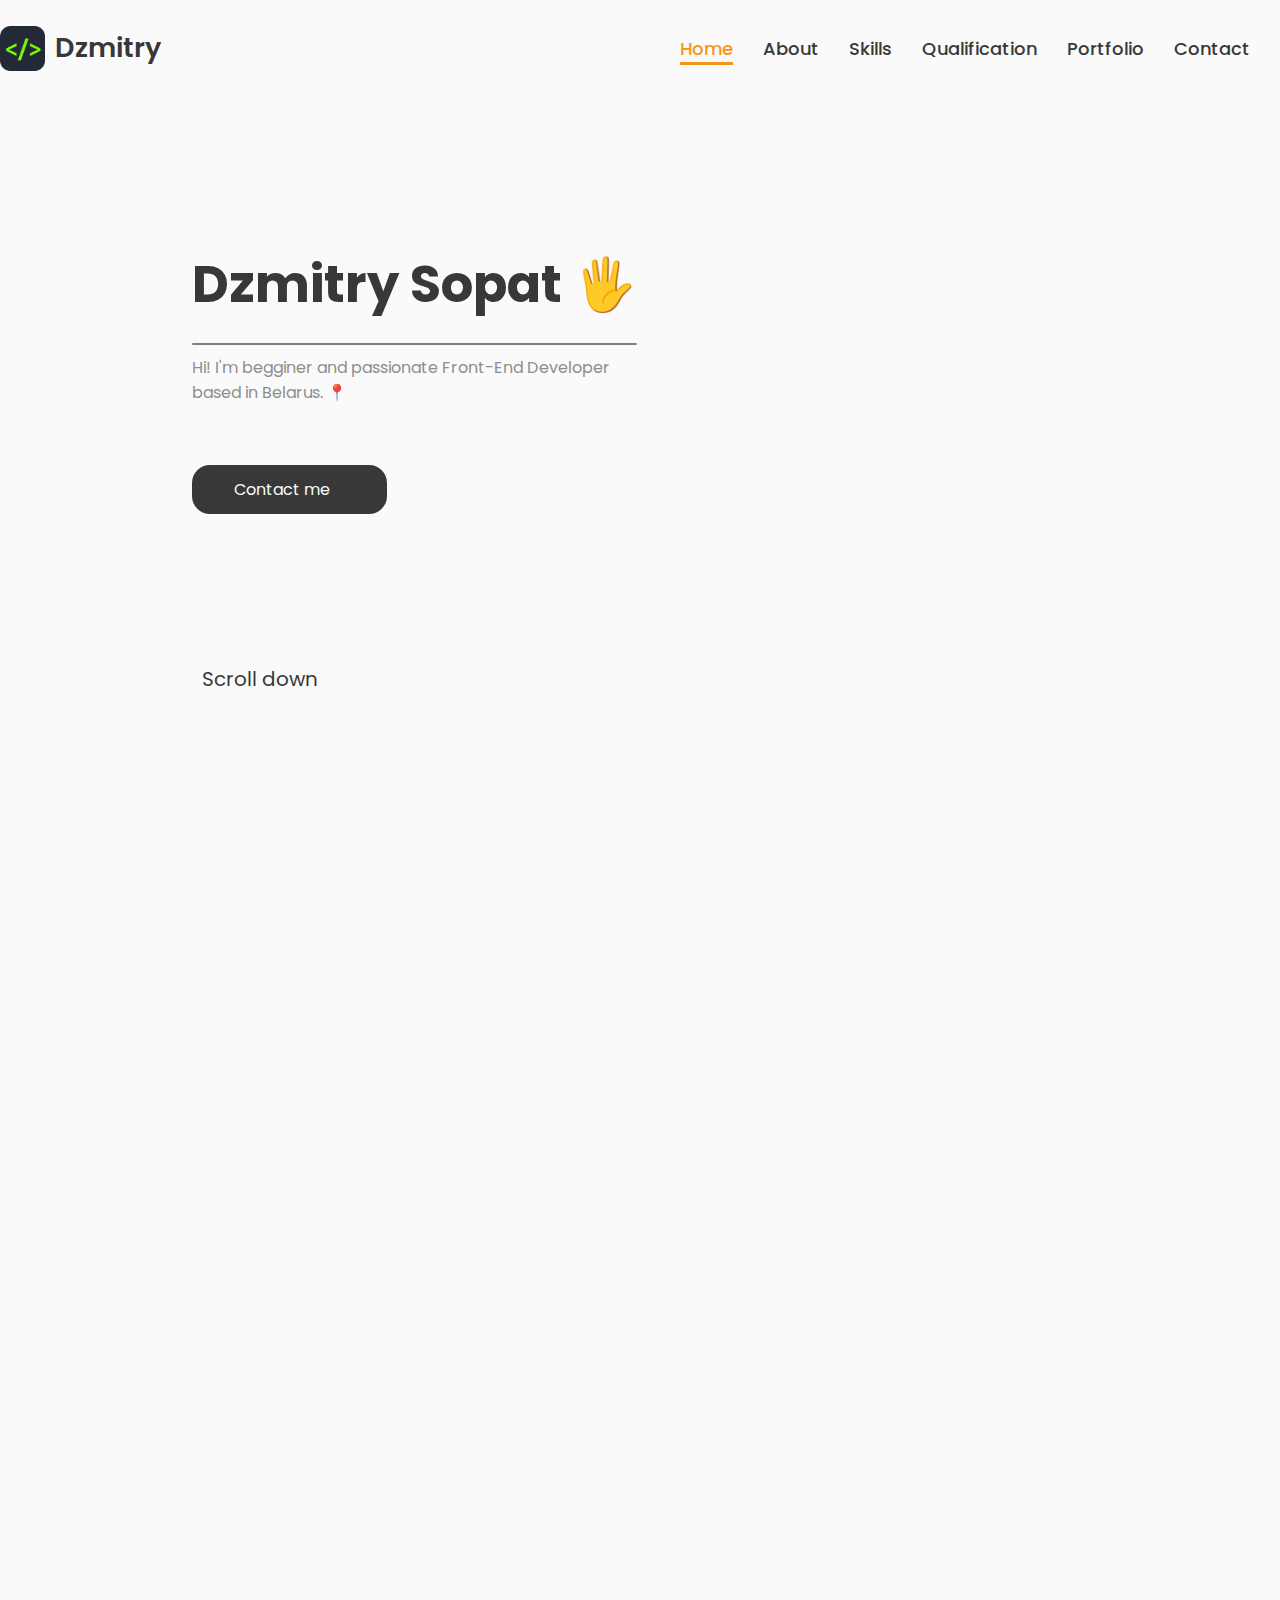
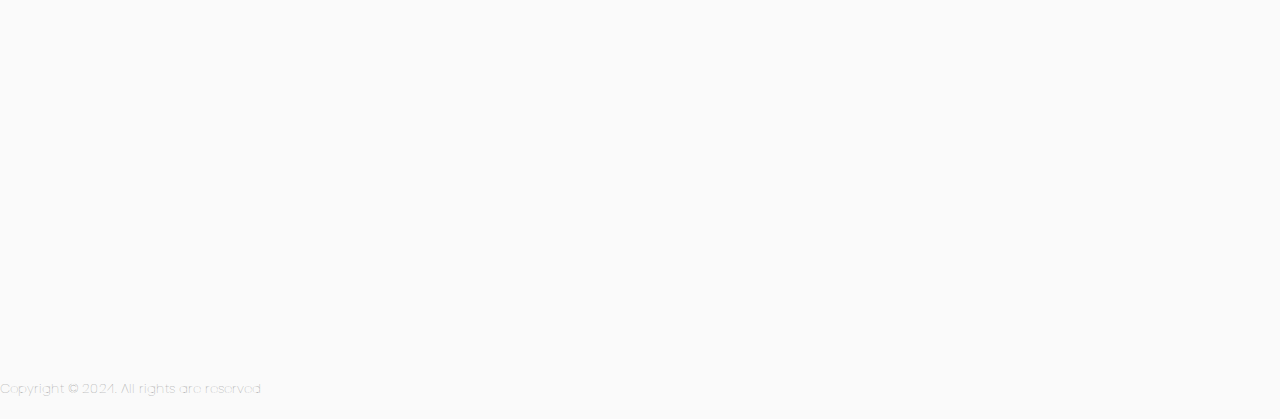
==== commit 4e44ce4c: "main" ====
--- a/index.html
+++ b/index.html
@@ -3,6 +3,8 @@
 <head>
     <meta charset="UTF-8">
     <meta name="viewport" content="width=device-width, initial-scale=1.0">
+    <meta name="keywords" content="Junior Front-end Developer Belarus, frontend developer Gomel, Фронтенд разработчик Беларусь, верстка веб сайтов, создание сайтов, верстальщик Беларусь">
+    <meta name="description" content="Begginer and passionate Front-End Developer based in Belarus. 📍 Junor Front-End Developer for Your Business">
     <title>Front-End</title>
     <link rel="stylesheet" href="./style.css">
     <link rel="stylesheet" href="./mobile.css">
@@ -330,7 +332,7 @@
                             <i class="uil uil-telegram-alt"></i>
                             <div class="skill-description">
                                 <h4>Telegram</h4>
-                                <h5>Find me</h5>
+                                 <h5>Find me</h5>
                             </div>
                         </div>
                     </a>
--- a/style.css
+++ b/style.css
@@ -102,6 +102,15 @@
     font-weight: 500;
     /* color: #f7941d; */
 }
+
+h2,
+.typed-cursor,
+.typed-cursor--blink {
+    font-size: 2.2rem;
+    font-weight: 500;
+    /* color: #f7941d; */
+}
+
 
 h4{
     color: #8d8e8d;
